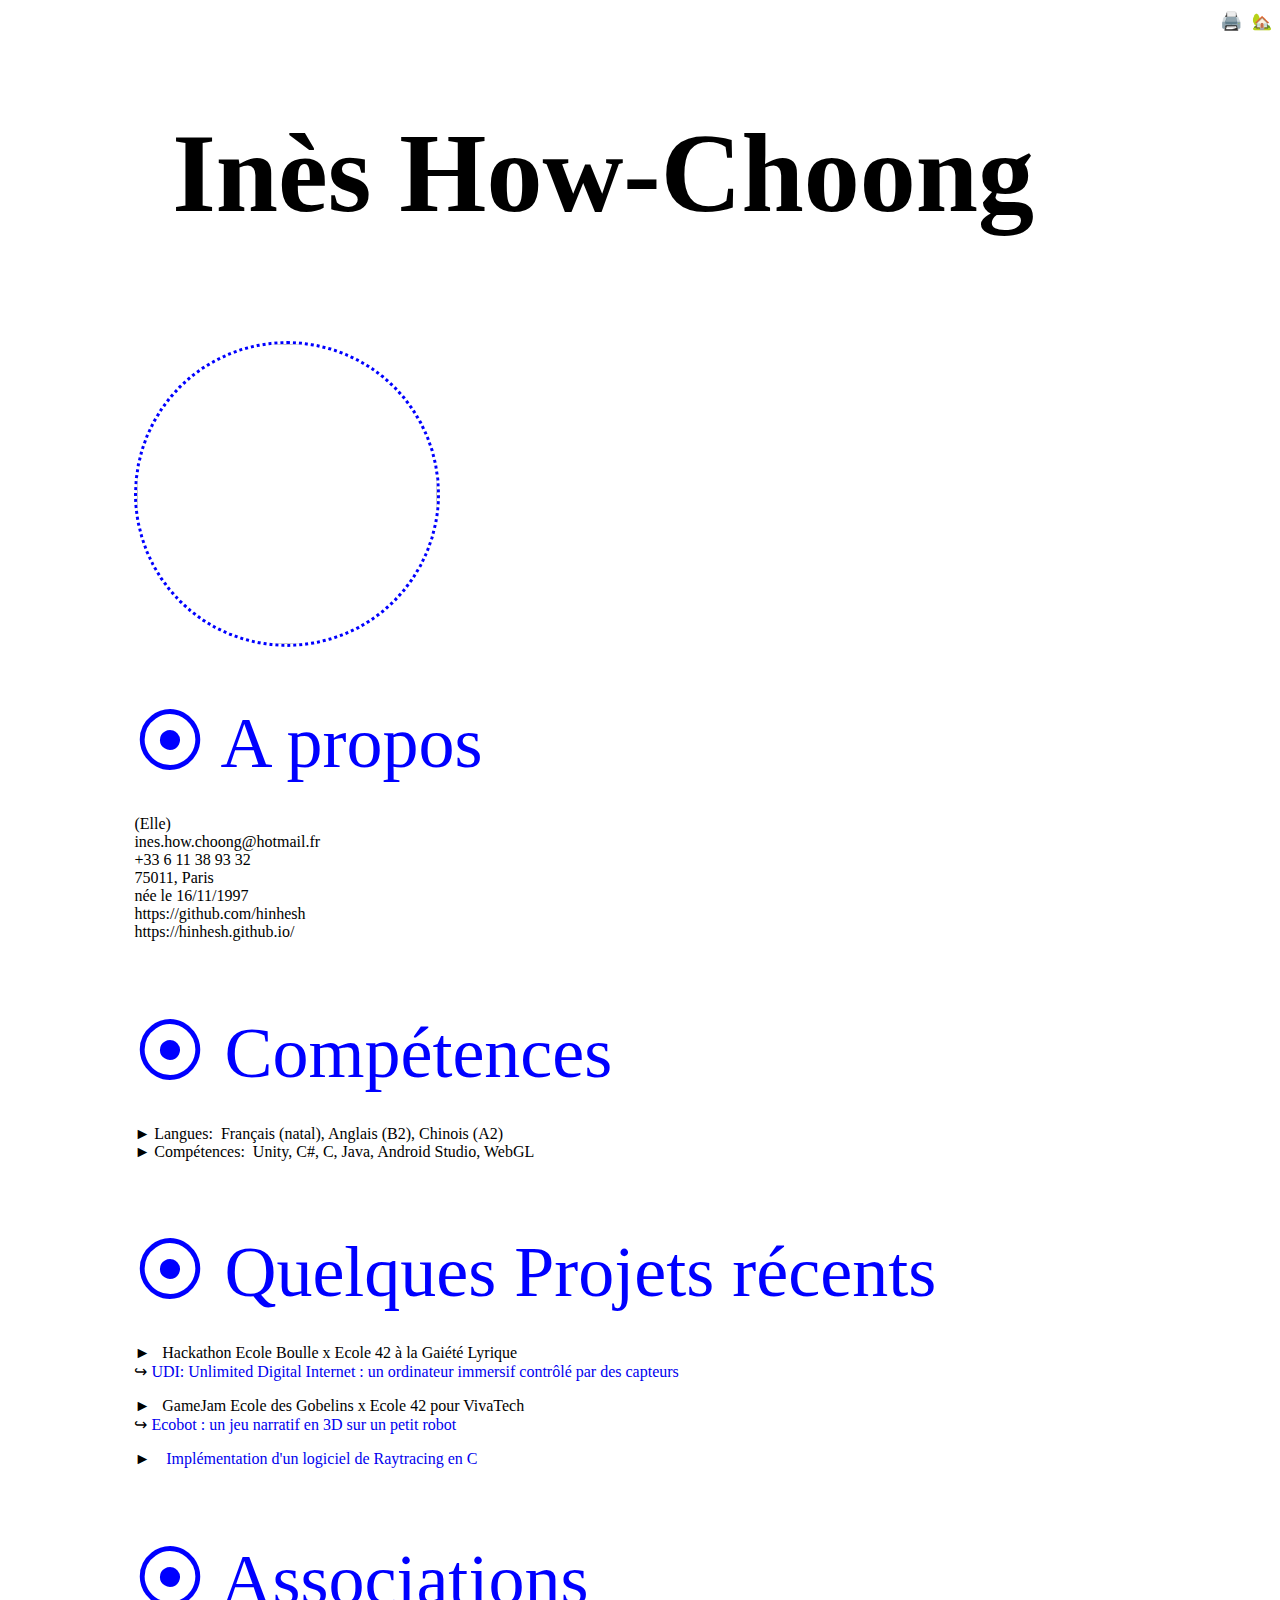
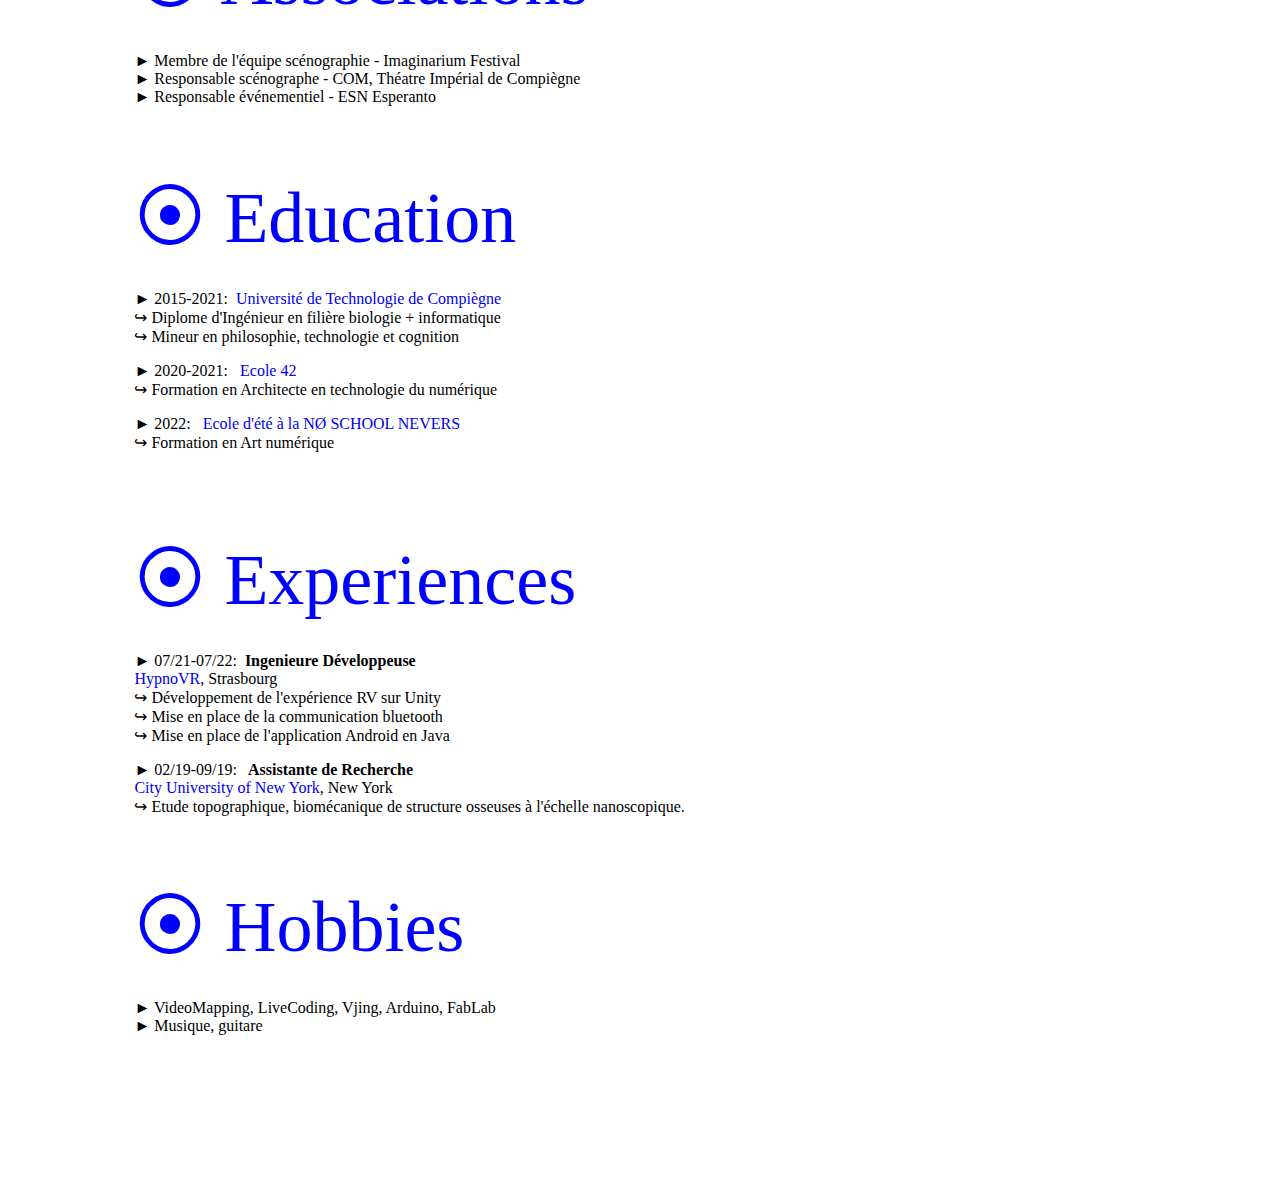
==== cv.html @ 493e9f3b "add informations" ====
<!DOCTYPE html PUBLIC "-//W3C//DTD HTML 4.01 Transitional//EN">
	
	<html>
	
		<head>
			<meta http-equiv="Content-Type" content="text/html" charset="UTF-8">
			<meta name="" content="">
	    <meta name="viewport" 
	          content="width=device-width, minimum-scale=0.5, initial-scale=1.0, maximum-scale=3.0">
			<title>Hello world!</title>
		<link rel="stylesheet" type="text/css" href="style.css">
		<link rel="stylesheet" type="text/css" href="styleprint.css">
			
		</head>
	  	<body>
	
<div class="screenonly menu">
	<link id="css" rel="stylesheet" type="text/css" href="styleTP.css">
	<link rel="stylesheet" type="text/css" href="styleprint.css">
	 <!--  <button class="TP" onclick="document.getElementById('css').href='styleTP.css';">Cøntent 1</button> 
		 <button class="BT" onclick="document.getElementById('css').href='styleBT.css';">Cøntent 2</button> !-->
	     <button class="print" onclick="window.print()">🖨️</button>
         <a id="home" href="./index.html">🏡</a>
        
</div>
	
	    <div class="wrapper">
            <div  id="TOP-title">
	    		<div class="content">
	    			<h1>Inès How-Choong</h1>
				</div>
	    	</div>	  
            <div id="photoprint">
                <img id="photo" src="img/profile.jpeg">
            </div>
            <div id="competence">
                <div class="content">
                  
                    <h2>⦿ A propos </h2>
                    <p>(Elle) <br> ines.how.choong@hotmail.fr <br> +33 6 11 38 93 32 <br> 75011, Paris <br> née le 16/11/1997 
                    <br>https://github.com/hinhesh <br>https://hinhesh.github.io/</p>

                    <h2>⦿ Compétences </h2>
                    <p>► Langues:&ensp;Français (natal), Anglais (B2), Chinois (A2)
                    <br>► Compétences:&ensp;Unity, C#, C, Java, Android Studio, WebGL</p>
                    <h2>⦿ Quelques Projets récents</h2>
                    <p>► &ensp;Hackathon Ecole Boulle x Ecole 42 à la Gaiété Lyrique<br>
                        ↪ <a href="./udi.html">UDI: Unlimited Digital Internet : un ordinateur immersif contrôlé par des capteurs</a> </p>
                    <p>► &ensp;GameJam Ecole des Gobelins x Ecole 42 pour VivaTech <br>
                        ↪ <a href="./ecobot.html">Ecobot : un jeu narratif en 3D sur un petit robot</a></p>
                    <p>► &ensp; <a href="https://github.com/hinhesh/Raytracing">Implémentation d'un logiciel de Raytracing en C</a> </p>
                
                    
                   <h2>⦿ Associations </h2>
                   <p>► Membre de l'équipe scénographie - Imaginarium Festival <br>
                    ► Responsable scénographe - COM, Théatre Impérial de Compiègne<br>
                    ► Responsable événementiel - ESN Esperanto</p>
                </div>
            </div>

            <div id="experience">
                <div class="content"> 
                    <h2>⦿ Education </h2>
                    <p>► 2015-2021:&nbsp; 
                    <a href="https://www.utc.fr/formations/diplome-dingenieur/">Université de Technologie de Compiègne</a> 
                    <br>↪ Diplome d'Ingénieur en filière biologie + informatique <br>
                    ↪ Mineur en philosophie, technologie et cognition </p>
                    <p>► 2020-2021:&ensp;
                        <a href="https://42.fr/en/homepage/">Ecole 42</a> <br>
                        ↪ Formation en Architecte en technologie du numérique</p>
                    <p>► 2022:&ensp;
                        <a href="https://www.noschoolnevers.com/">Ecole d'été à la NØ SCHOOL NEVERS </a><br>
                        ↪ Formation en Art numérique</p>
                       </p>
                    <h2>⦿ Experiences </h2>
                    <p> ► 07/21-07/22:&ensp;<b class="keyword">Ingenieure Développeuse </b><br>
                        <a href="https://hypnovr.io/fr/">HypnoVR</a>, Strasbourg <br>
                        ↪ Développement de l'expérience RV sur Unity<br>
                        ↪ Mise en place de la communication bluetooth <br>
                        ↪ Mise en place de l'application Android en Java </p>

                    <p> ► 02/19-09/19:&ensp;<b class="keyword"> Assistante de Recherche</b> <br> <a href="https://www.cuny.edu/">City University of New York</a>, New York <br>
                        ↪ Etude topographique, biomécanique de structure osseuses à l'échelle nanoscopique.</p>
            
                    <h2>⦿ Hobbies </h2>
                    <p>► VideoMapping, LiveCoding, Vjing, Arduino, FabLab<br>
                        ► Musique, guitare</p>

                    
                    
                  

            </div>

       

        </div>
---- style.css ----
@font-face {
    font-family: 'Anthony';
    src:	url('type/Anthony.eot') format('eot'), 
    		url('type/Anthony.woff') format('woff'), 
    		url('type/Anthony.woff2') format('woff2');
    font-weight: normal;
    font-style: normal;
}


@font-face {
    font-family: 'Barlow';
    src:    url('type/Barlow-elasticc.otf') format('opentype');
    font-weight: normal;
    font-style: normal;
}

@font-face {
  font-family: 'BarlowBois';
  src:    url('type/Barlow-TypoDesBois.ttf') format('opentype');
  font-weight: normal;
  font-style: normal;
}
@font-face {
  font-family: 'Barlaxent';
  src:    url('type/Barlaxent.otf') format('opentype');
  font-weight: normal;
  font-style: normal;
}
@font-face {
  font-family: 'Gozette';
  src:    url('type/Goozette.otf') format('opentype');
  font-weight: normal;
  font-style: normal;
}

@font-face {
  font-family: 'Linea';
  src:    url('type/Linea.otf') format('opentype');
  font-weight: normal;
  font-style: normal;
}

@font-face {
    font-family: 'Minipax';
    src:	url('type/Minipax-Bold.eot') format('eot'), 
    		url('type/Minipax-Bold.woff') format('woff'), 
    		url('type/Minipax-Bold.woff2') format('woff2');
    font-weight: bolder;
    font-style: normal;
}



@font-face {
  font-family: 'Fourmi';
  src:	url('type/FOURMI-light.otf') format('opentype');
  font-weight: light;
  font-style: normal;
}

@font-face {
    font-family: 'Minipax';
    src:	url('type/Minipax-Regular.eot') format('eot'), 
    		url('type/Minipax-Regular.woff') format('woff'), 
    		url('type/Minipax-Regular.woff2') format('woff2');
    font-weight: normal;
    font-style: normal;
}

@font-face {
    font-family: 'Minipax';
    src:	url('type/Minipax-Medium.eot') format('eot'), 
    		url('type/Minipax-Medium.woff') format('woff'), 
    		url('type/Minipax-Medium.woff2') format('woff2');
    font-weight: lighter;
    font-style: normal;
}

@font-face {
    font-family: 'Minipax';
    src:	url('type/Minipax-SemiBold.eot') format('eot'), 
    		url('type/Minipax-SemiBold.woff') format('woff'), 
    		url('type/Minipax-SemiBold.woff2') format('woff2');
    font-weight: bold;
    font-style: normal;
}


button {
  background-color: transparent;
  color: black;
  border: 0px solid ;font-family: 'Minipax';
  font-weight: bold;
  font-size: large;
  padding-top: 10px;
}

.menu {
  width: 100%;
  text-align: right;
  position: sticky;
  top: 0;
  right: 10px;
  z-index: 10;
  line-height: 2.5em;
}

.wrapper {
  margin-left: 10%;
 }
 .wrapperintro {
  margin-left: 5%;
  display: flex;
 }

.printonly {display: none;}
.htmllinks {display: none;}

img{
  height:300px;
  width: auto;
  border-radius: 10%;


  
  }

body {
  margin-top: 0;
margin-bottom: 10%;
 

}

#photo {
  border-radius: 50%;

  border: 0.1cm blue dotted;

}
h1 {font-family: 'Gozette';  
    font-size: 5em; line-height: 1em; margin-bottom: 1em;

    text-indent: 1cm;
  }

h2 {font-family: 'BarlowBois';
    font-weight: lighter; 
    margin-bottom: 0.5em;
    color: blue;
    padding: 0px;
    font-size: 1em;
}
h3 {font-family: 'Minipax';
    font-weight: lighter; 
    margin-bottom: 0.5em;
    padding: 0px;
    font-size: 0.5em;
}

p { 
  padding: 0px;
  font-family: 'Minipax';
  font-weight: normal;
  font-size: 1em;
  margin: 0px;
  padding-bottom: 1em;
}

a:link {
  text-decoration: blink;
}
a:visited {
  text-decoration: blink;
  color: black;
}
a:hover {
  text-decoration: none;
  font-family: 'Barlow' ;
}
a:active {
  text-decoration: none;
}

.gradientonscreen{
  background: linear-gradient(to right, blue, orange, yellow, green, blue, indigo, violet);
  padding-right: 5px;
  padding-left: 5px;
  color: white;
}

@media screen and (min-width: 900px) {
  h1 {font-size: 7em;}
  h2 {font-size: 4.5em; line-height: 1em; }
  h3 {font-size: 1.5em; }
  p {width: 90%; }
  .cell{width: 75%;}
  .content{}
}
@media screen and (min-width: 500px) and (max-width: 900px) {
  h1 {font-size: 5em;}
  h2 {font-size: 2em; line-height: 1em; }
  h3 {font-size: 1.5em;}
  .content{}
  .menu {background: linear-gradient(to bottom, white 80%, transparent);}
}
@media screen and (min-width: 100px) and (max-width: 500px) and (orientation: portrait) {
  h1 {font-size: 3.5em;}
  h2 {font-size: 2em; line-height: 1em; }
  h3 {font-size: 1.5em;}
  .content{width: 95%;}
  .menu {background: linear-gradient(to bottom, white 70%, transparent);}
}


#myCanvas{
  border-radius: 90%;
  

}
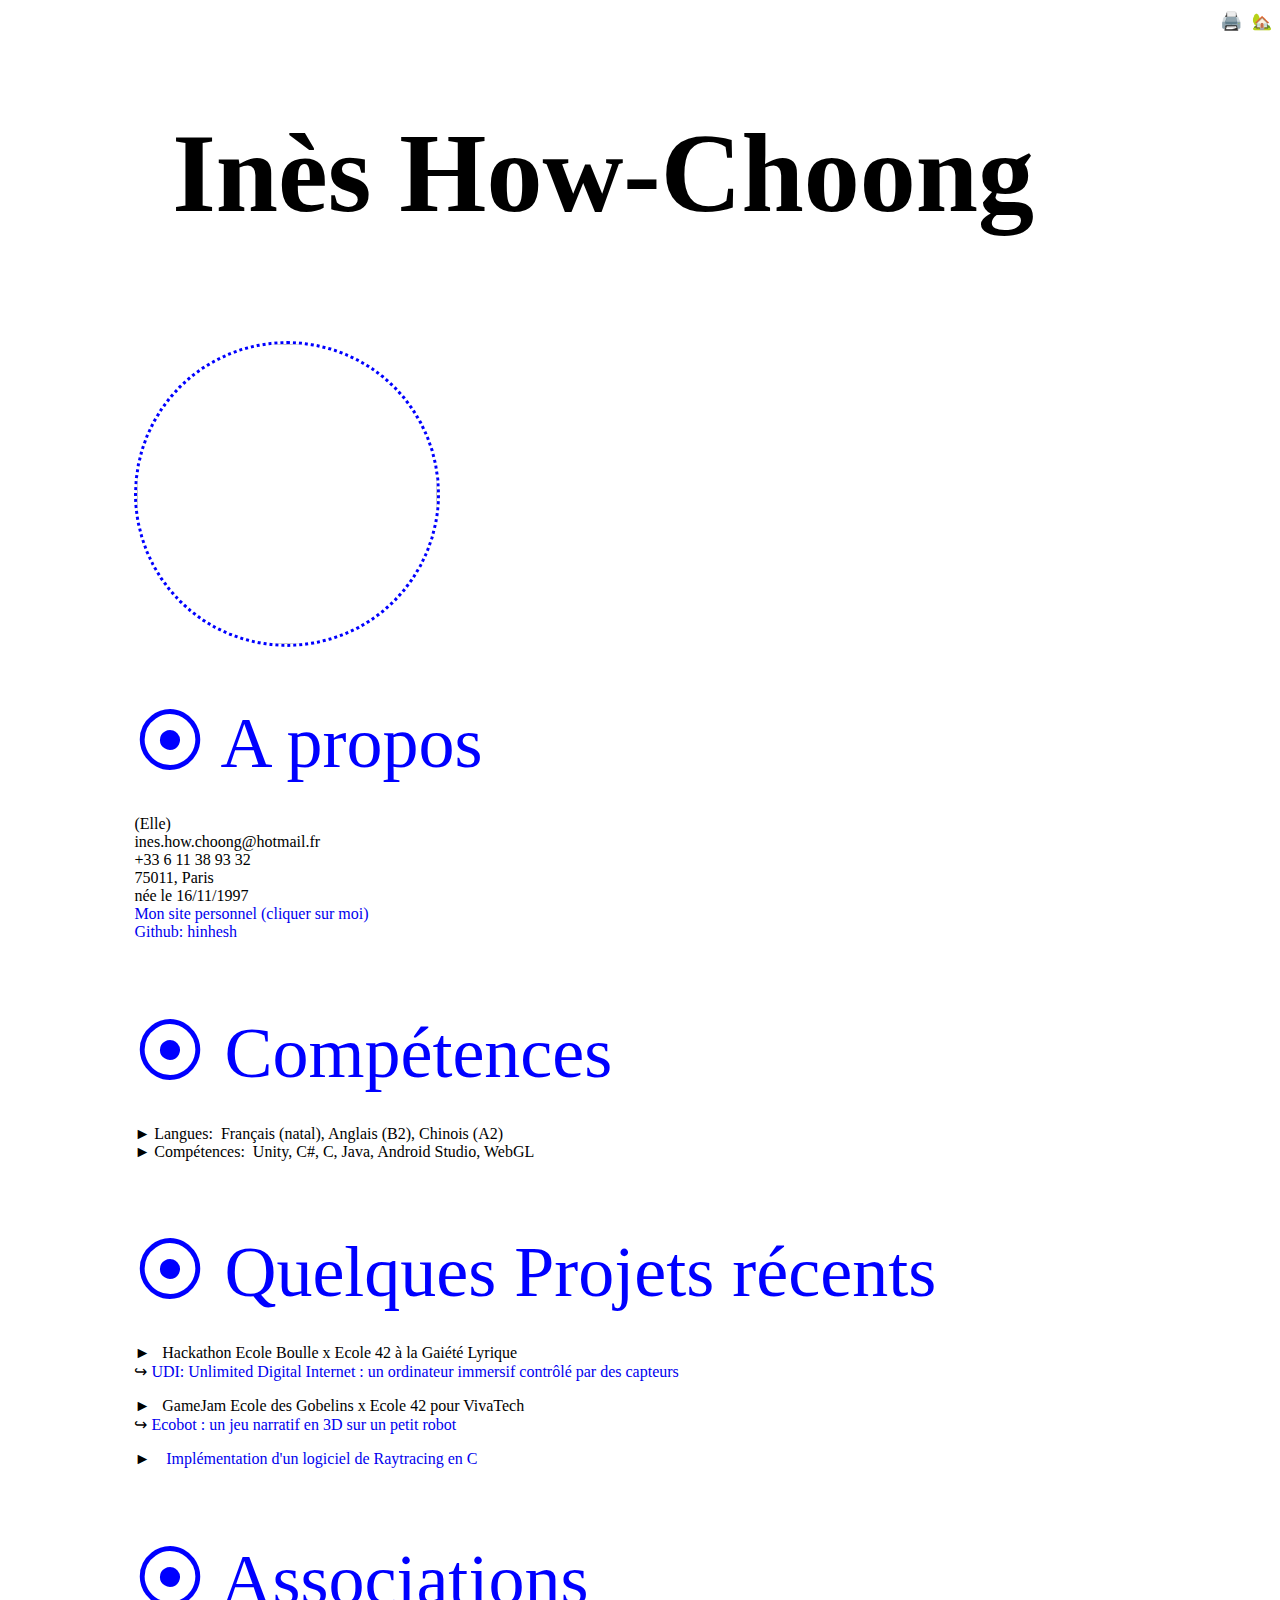
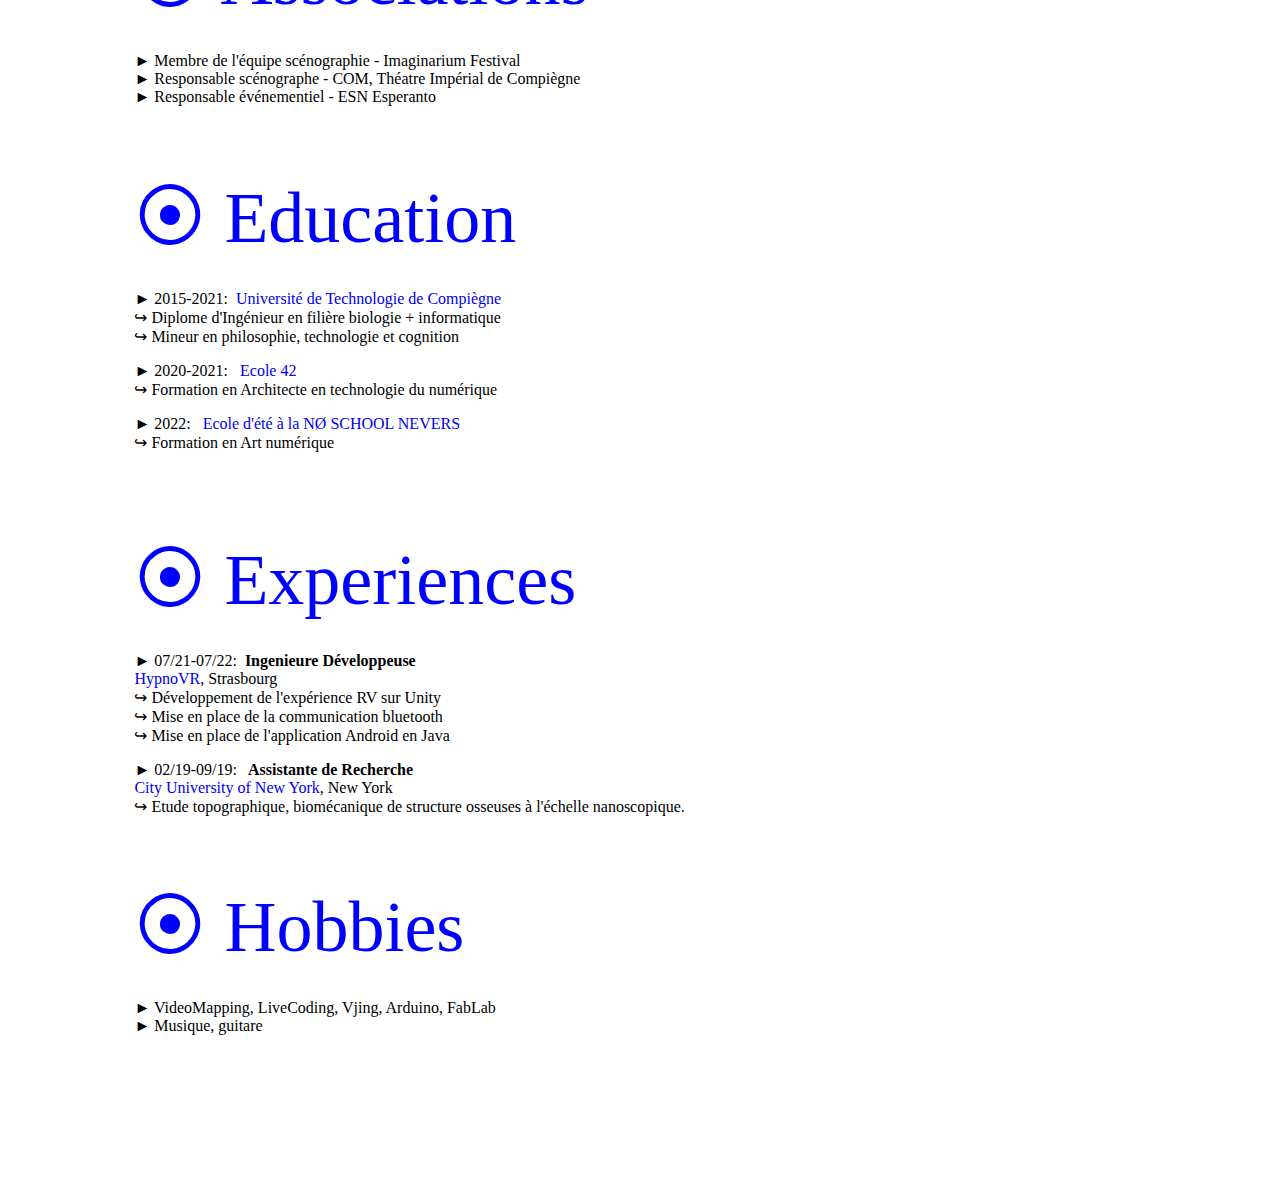
==== commit 87b10315: "modify ref site" ====
--- a/cv.html
+++ b/cv.html
@@ -38,16 +38,18 @@
                   
                     <h2>⦿ A propos </h2>
                     <p>(Elle) <br> ines.how.choong@hotmail.fr <br> +33 6 11 38 93 32 <br> 75011, Paris <br> née le 16/11/1997 
-                    <br>https://github.com/hinhesh <br>https://hinhesh.github.io/</p>
+                    <br>
+                    <a href="https://hinhesh.github.io/"> Mon site personnel (cliquer sur moi)</a> <br>
+                    <a href="https://github.com/hinhesh">Github: hinhesh</a> </p>
 
                     <h2>⦿ Compétences </h2>
                     <p>► Langues:&ensp;Français (natal), Anglais (B2), Chinois (A2)
                     <br>► Compétences:&ensp;Unity, C#, C, Java, Android Studio, WebGL</p>
                     <h2>⦿ Quelques Projets récents</h2>
                     <p>► &ensp;Hackathon Ecole Boulle x Ecole 42 à la Gaiété Lyrique<br>
-                        ↪ <a href="./udi.html">UDI: Unlimited Digital Internet : un ordinateur immersif contrôlé par des capteurs</a> </p>
+                        ↪ <a href="https://hinhesh.github.io/udi.html">UDI: Unlimited Digital Internet : un ordinateur immersif contrôlé par des capteurs</a> </p>
                     <p>► &ensp;GameJam Ecole des Gobelins x Ecole 42 pour VivaTech <br>
-                        ↪ <a href="./ecobot.html">Ecobot : un jeu narratif en 3D sur un petit robot</a></p>
+                        ↪ <a href="https://hinhesh.github.io/ecobot.html">Ecobot : un jeu narratif en 3D sur un petit robot</a></p>
                     <p>► &ensp; <a href="https://github.com/hinhesh/Raytracing">Implémentation d'un logiciel de Raytracing en C</a> </p>
                 
                     
--- a/style.css
+++ b/style.css
@@ -129,9 +129,12 @@
 body {
   margin-top: 0;
 margin-bottom: 10%;
- 
-
-}
+}
+#homeLink :hover{
+  color: blue;
+  background-color: pink;
+}
+
 
 #photo {
   border-radius: 50%;
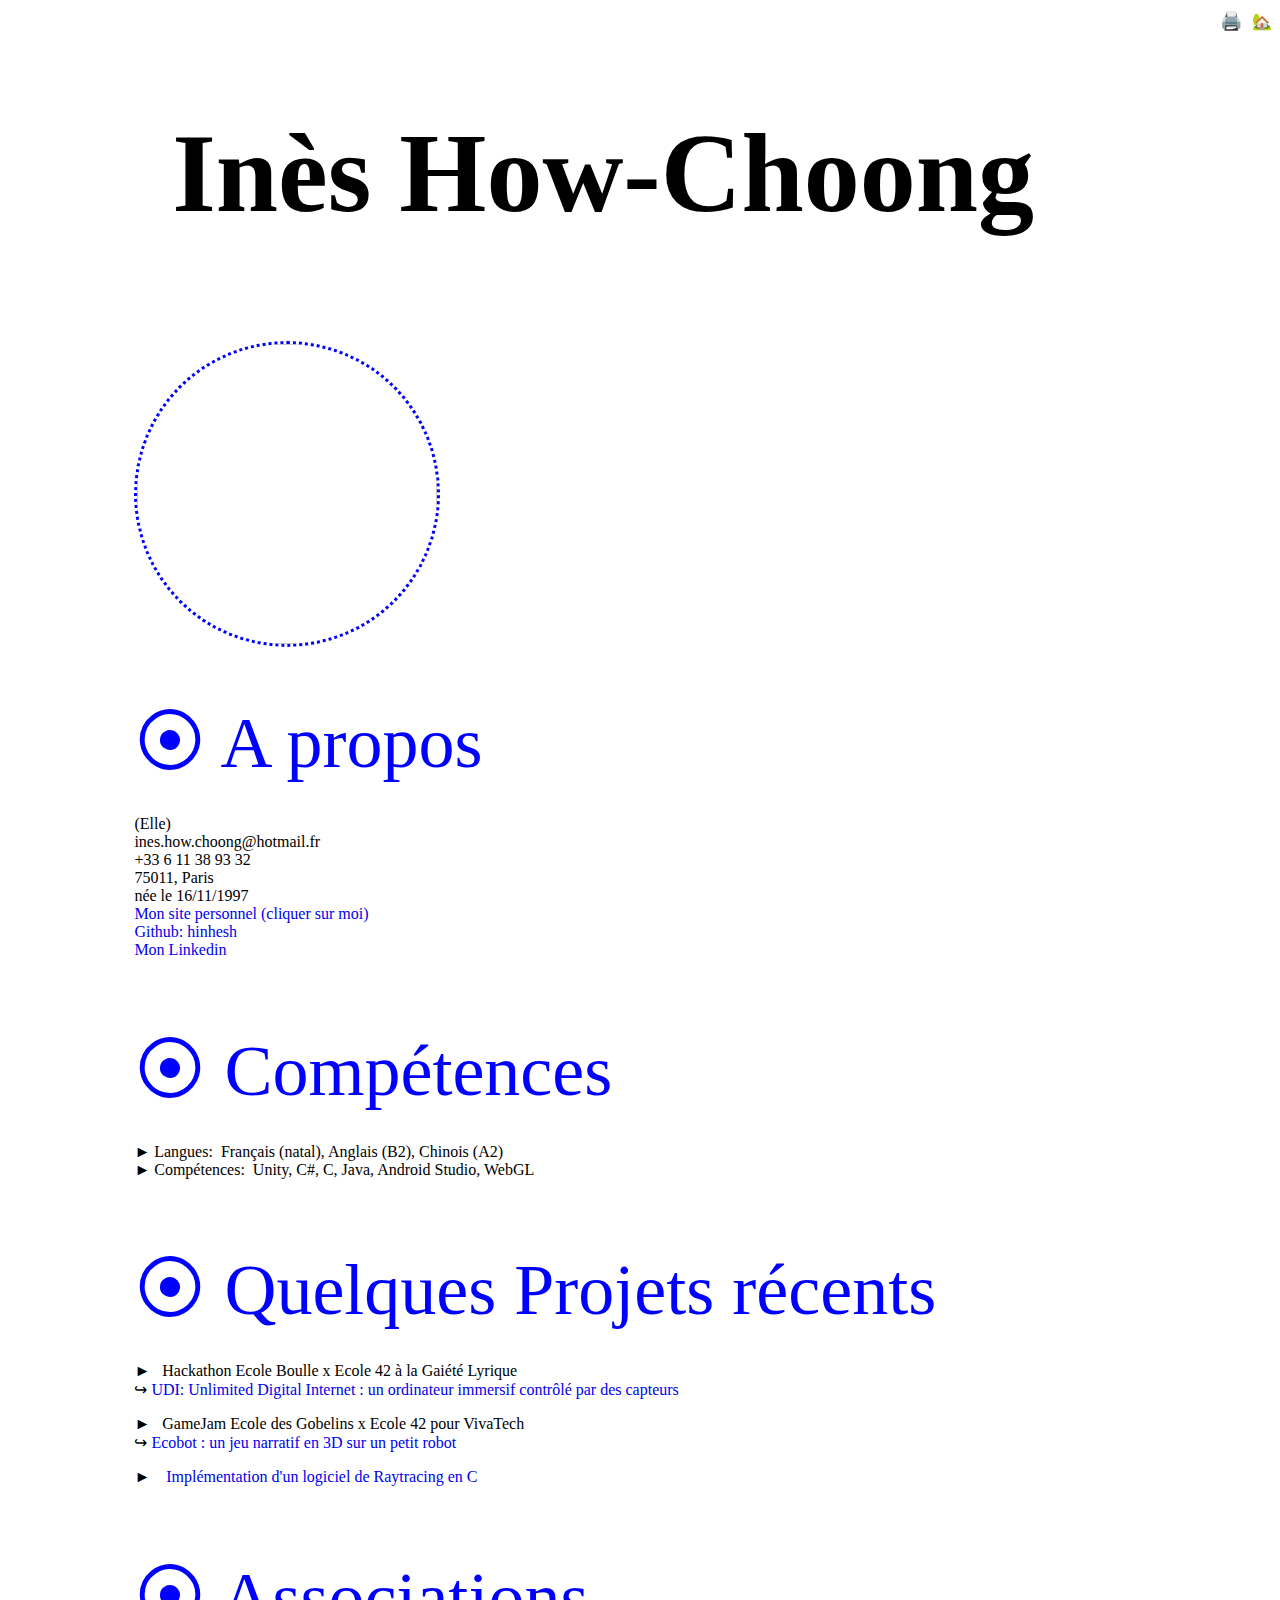
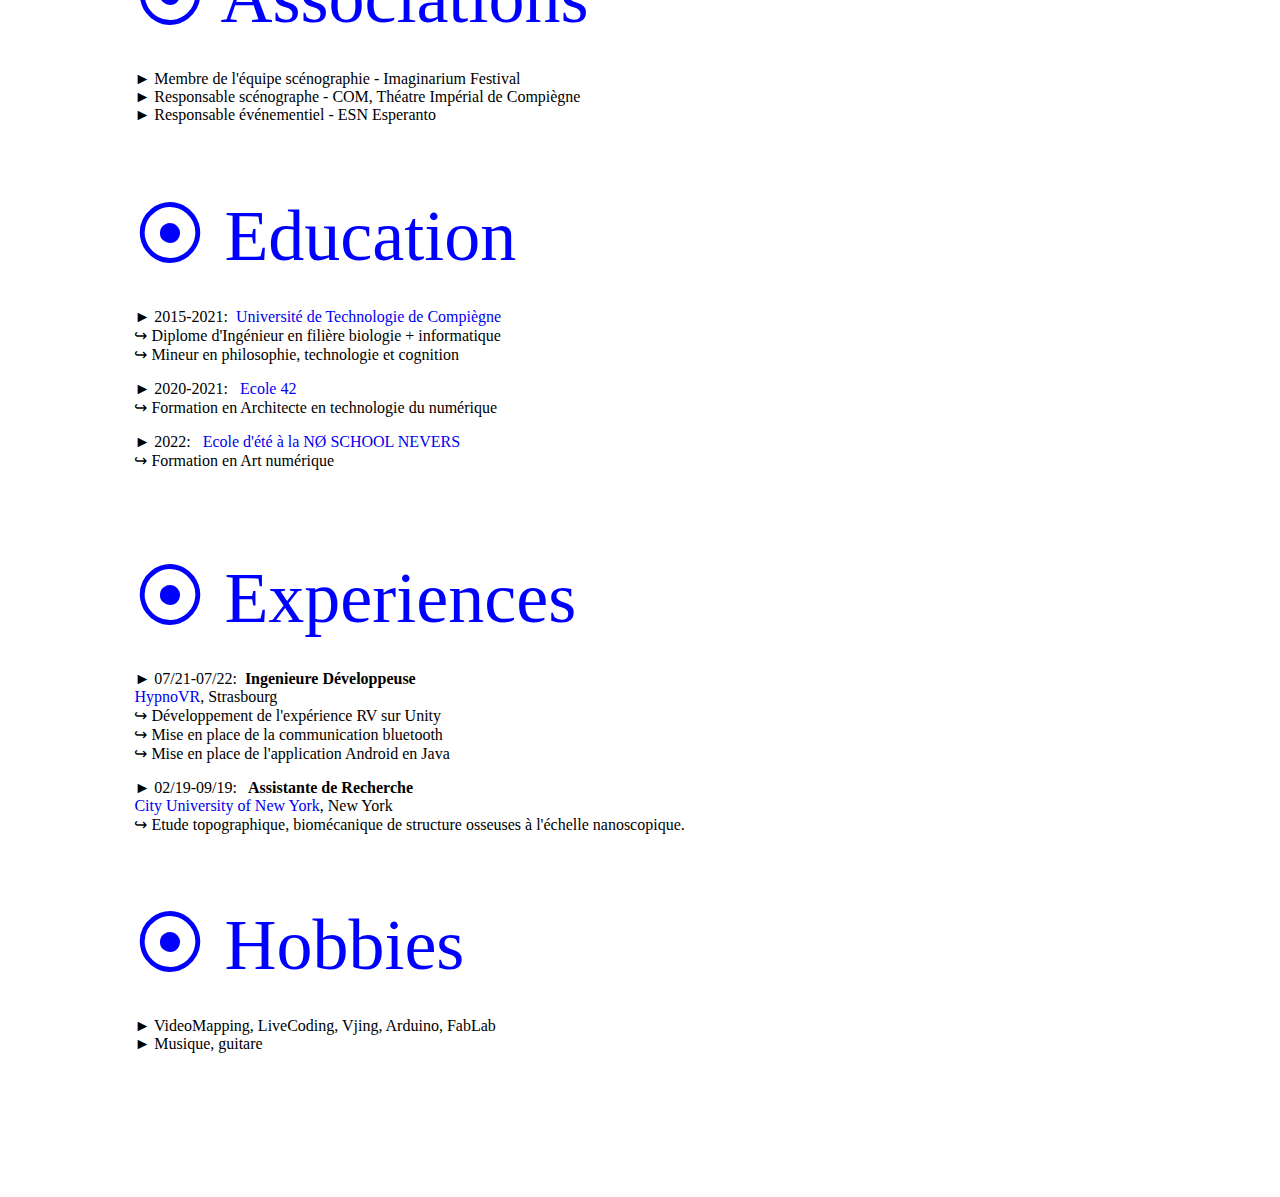
==== commit 093a2d47: "add linkedin link" ====
--- a/cv.html
+++ b/cv.html
@@ -40,7 +40,8 @@
                     <p>(Elle) <br> ines.how.choong@hotmail.fr <br> +33 6 11 38 93 32 <br> 75011, Paris <br> née le 16/11/1997 
                     <br>
                     <a href="https://hinhesh.github.io/"> Mon site personnel (cliquer sur moi)</a> <br>
-                    <a href="https://github.com/hinhesh">Github: hinhesh</a> </p>
+                    <a href="https://github.com/hinhesh">Github: hinhesh</a>
+                <br> <a href="https://www.linkedin.com/in/in%C3%A8s-hc/">Mon Linkedin</a> </p>
 
                     <h2>⦿ Compétences </h2>
                     <p>► Langues:&ensp;Français (natal), Anglais (B2), Chinois (A2)
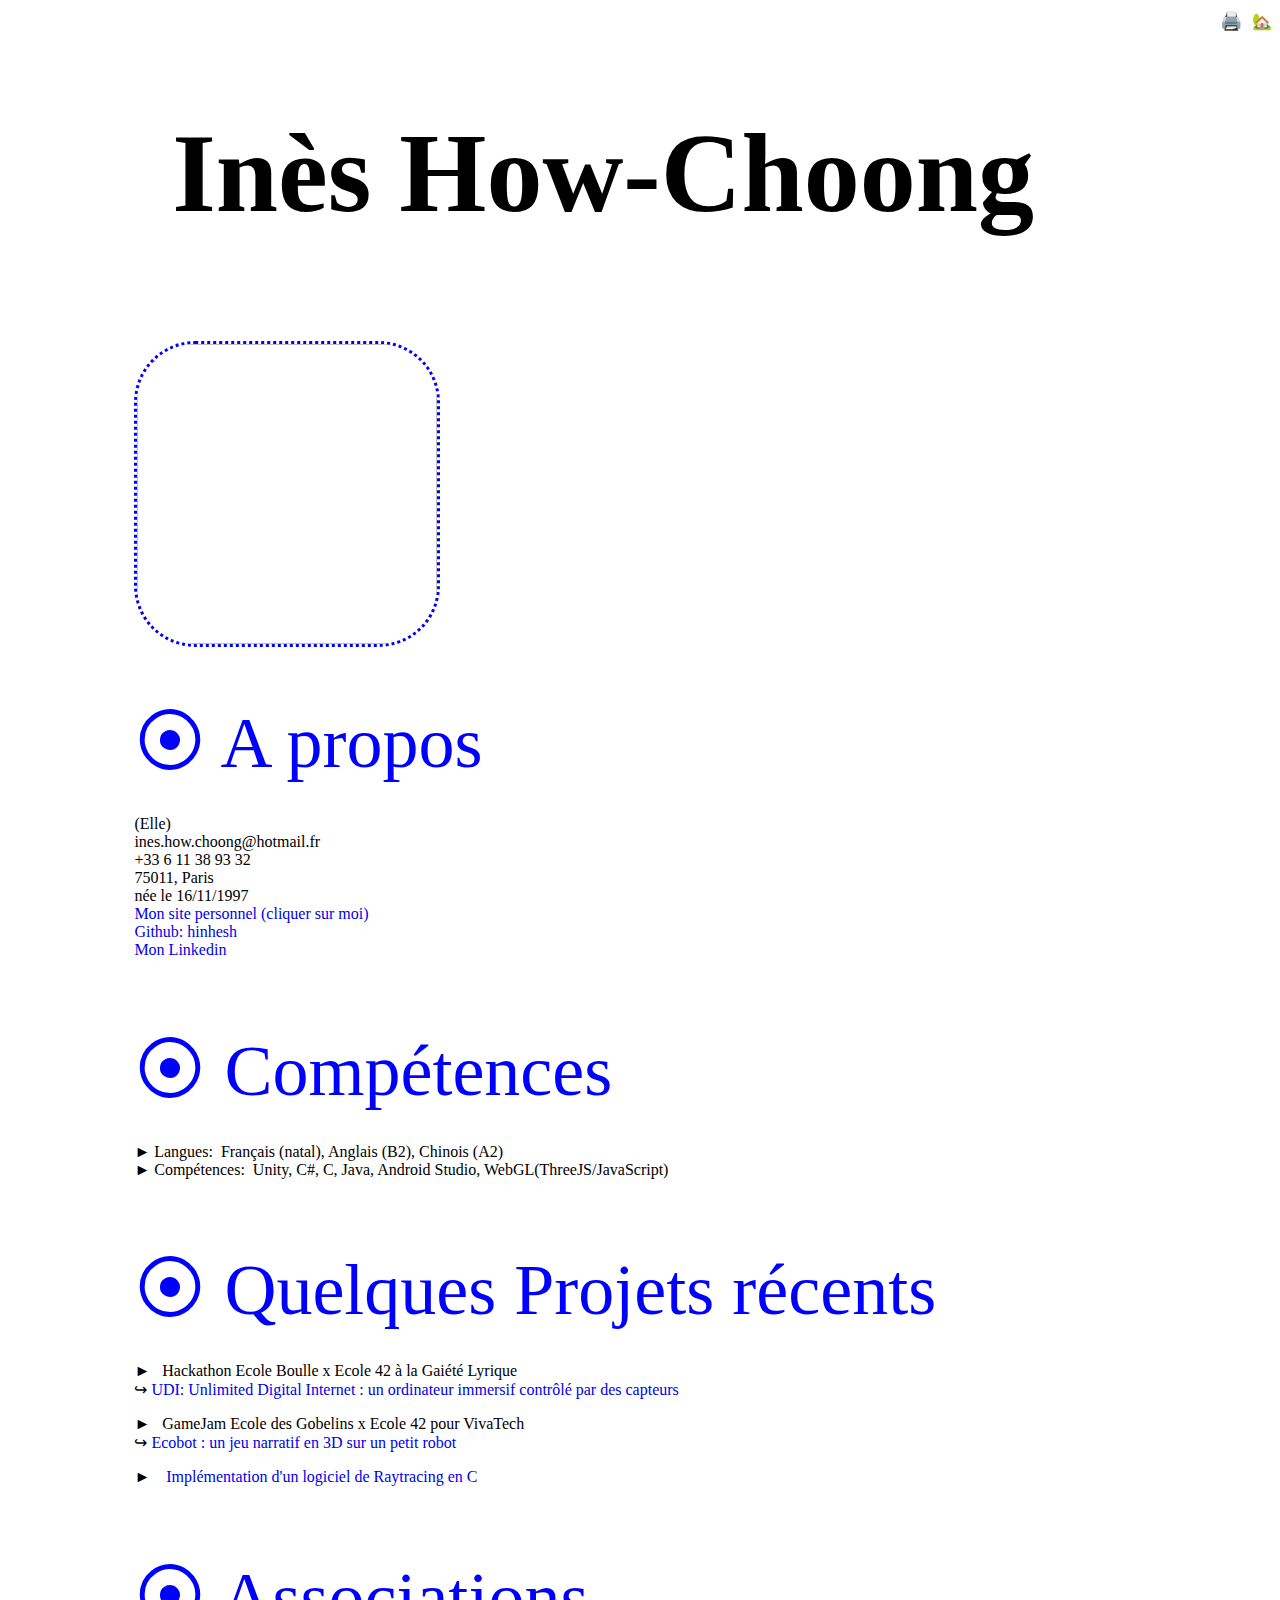
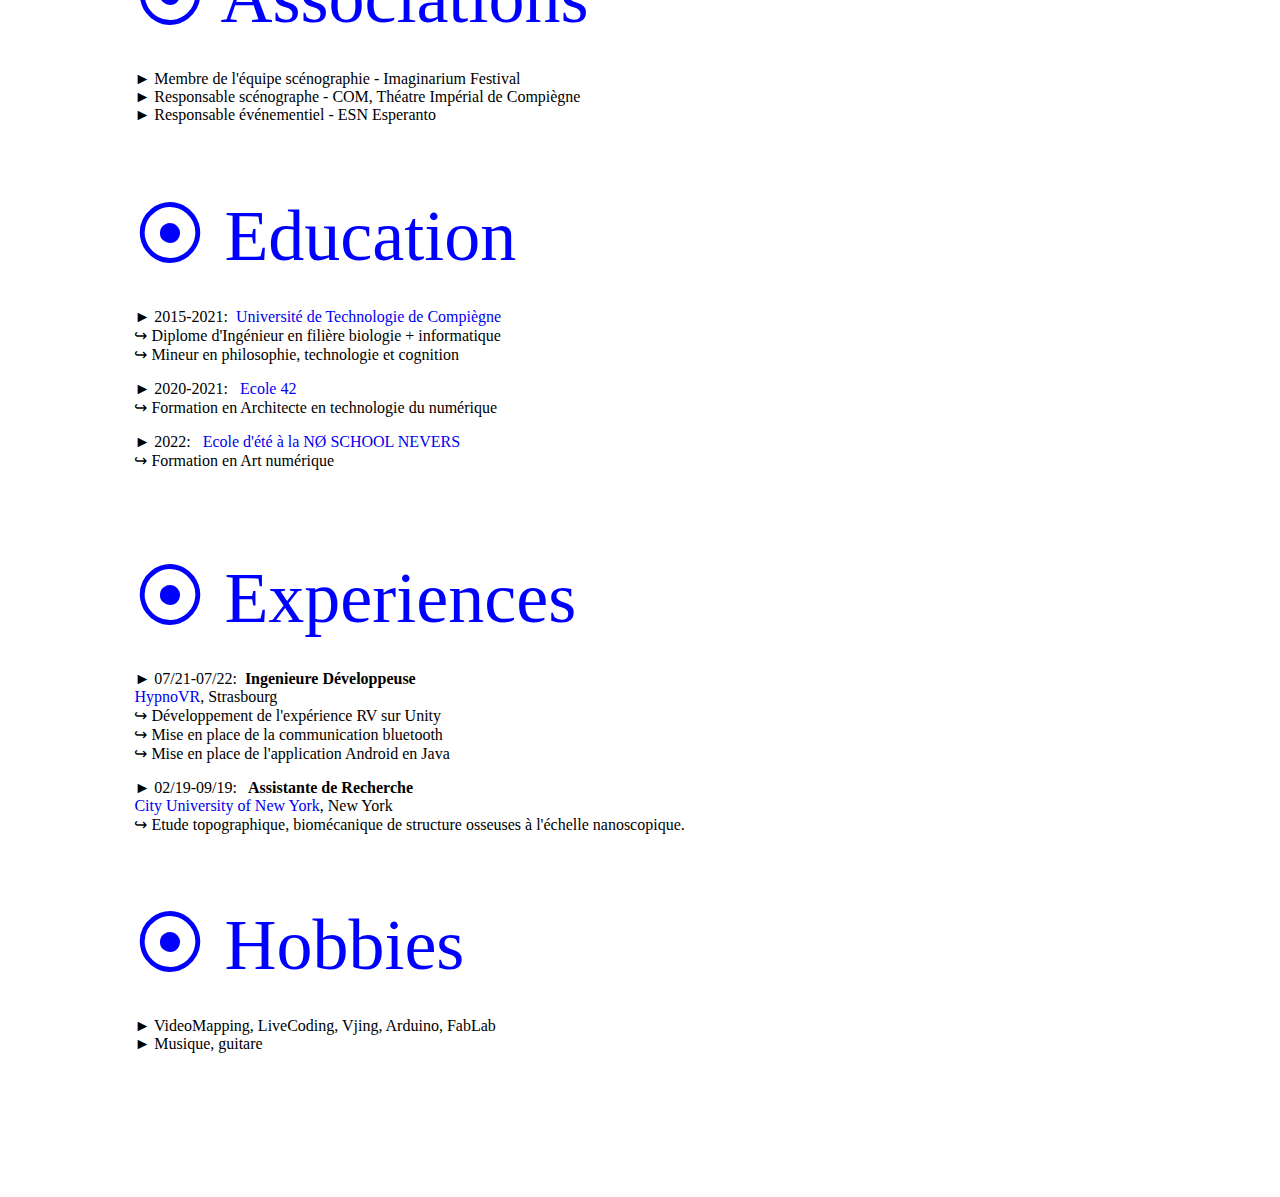
==== commit 258dc1a1: "change the border" ====
--- a/cv.html
+++ b/cv.html
@@ -45,7 +45,7 @@
 
                     <h2>⦿ Compétences </h2>
                     <p>► Langues:&ensp;Français (natal), Anglais (B2), Chinois (A2)
-                    <br>► Compétences:&ensp;Unity, C#, C, Java, Android Studio, WebGL</p>
+                    <br>► Compétences:&ensp;Unity, C#, C, Java, Android Studio, WebGL(ThreeJS/JavaScript)</p>
                     <h2>⦿ Quelques Projets récents</h2>
                     <p>► &ensp;Hackathon Ecole Boulle x Ecole 42 à la Gaiété Lyrique<br>
                         ↪ <a href="https://hinhesh.github.io/udi.html">UDI: Unlimited Digital Internet : un ordinateur immersif contrôlé par des capteurs</a> </p>
--- a/style.css
+++ b/style.css
@@ -120,7 +120,7 @@
 img{
   height:300px;
   width: auto;
-  border-radius: 10%;
+  border-radius: 0%;
 
 
   
@@ -128,7 +128,7 @@
 
 body {
   margin-top: 0;
-margin-bottom: 10%;
+margin-bottom: 10%; 
 }
 #homeLink :hover{
   color: blue;
@@ -137,7 +137,7 @@
 
 
 #photo {
-  border-radius: 50%;
+  border-radius: 20%;
 
   border: 0.1cm blue dotted;
 
@@ -220,5 +220,26 @@
 #myCanvas{
   border-radius: 90%;
   
-
-}
+  width:300px;
+  height:300px;
+}
+@media screen and (min-width: 100px) and (max-width: 800px)
+{
+  
+#myCanvas{
+  border-radius: 20%;
+  padding-right: 20px;
+  
+  width:200px;
+  height:200px;
+}
+h1 {
+  font-size: 50px;
+
+}
+#photo {
+  height: 100px;
+  border-radius: 20%;
+ 
+}
+}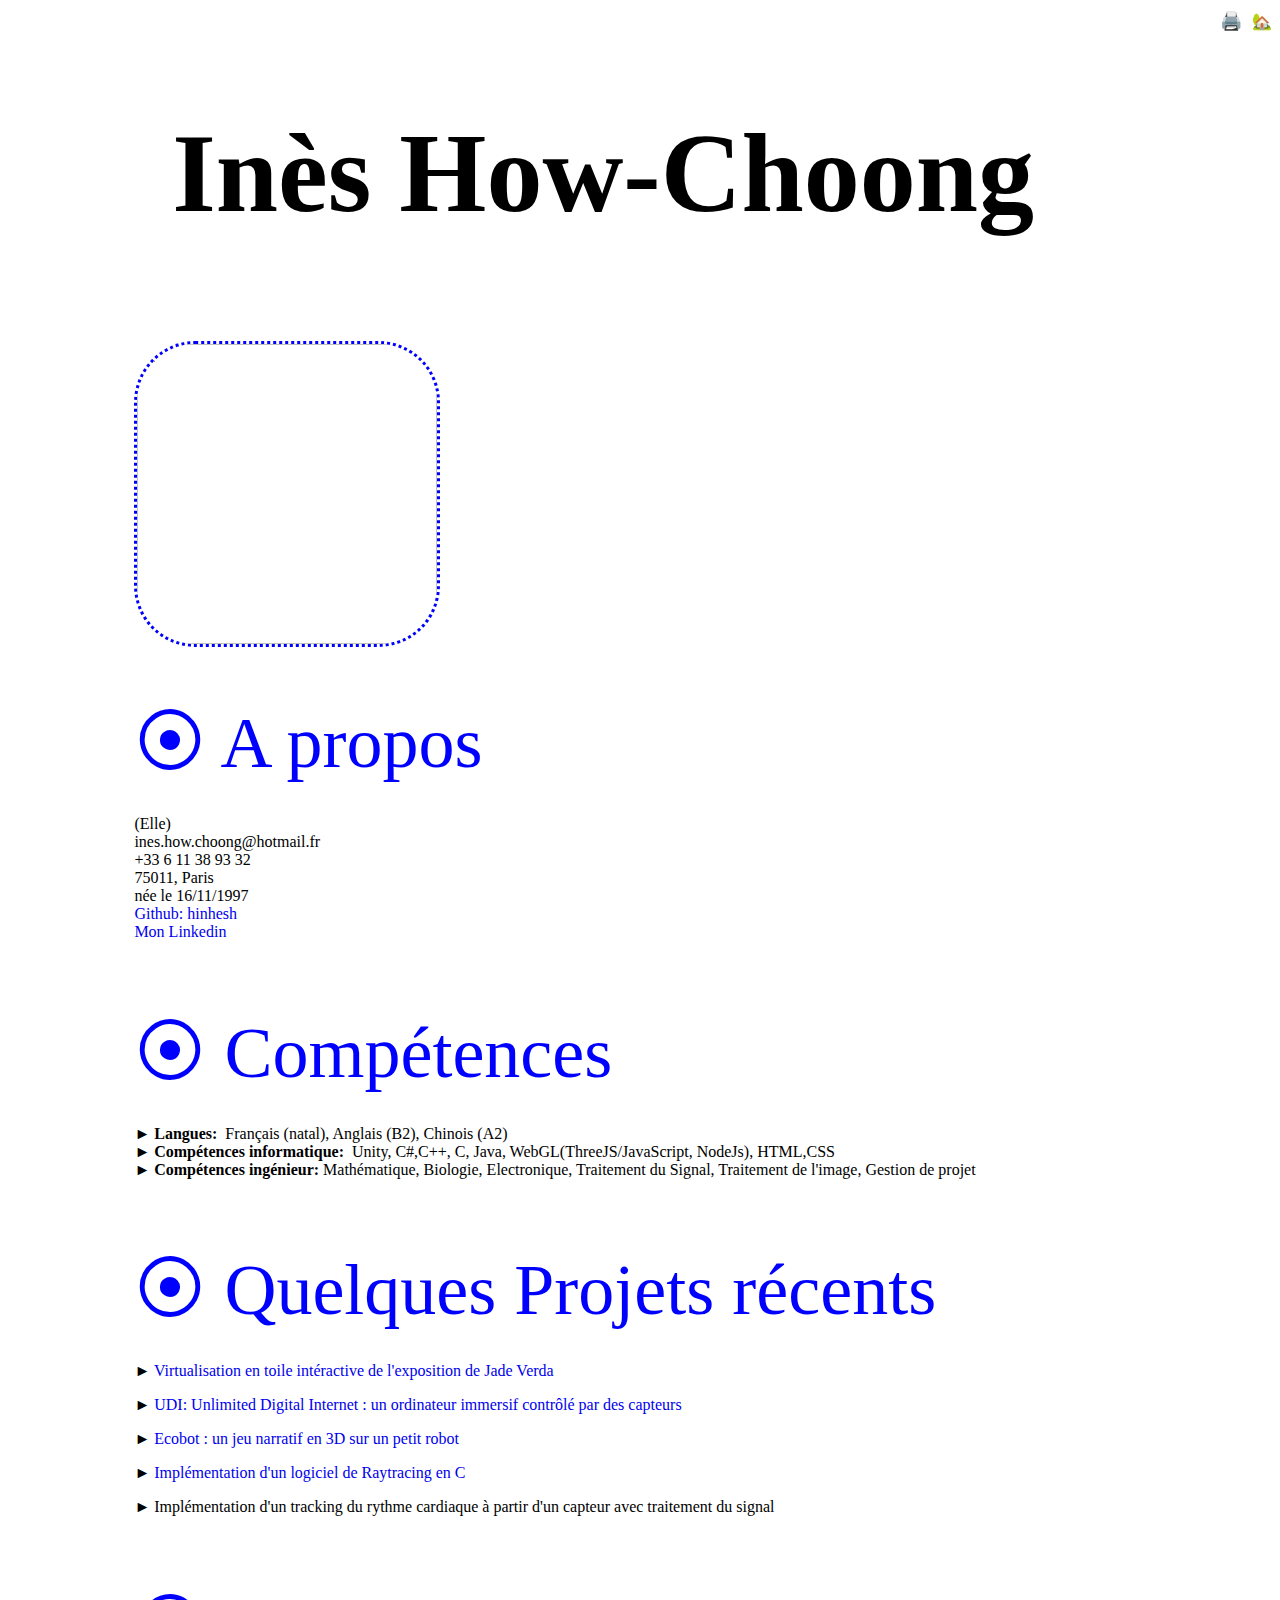
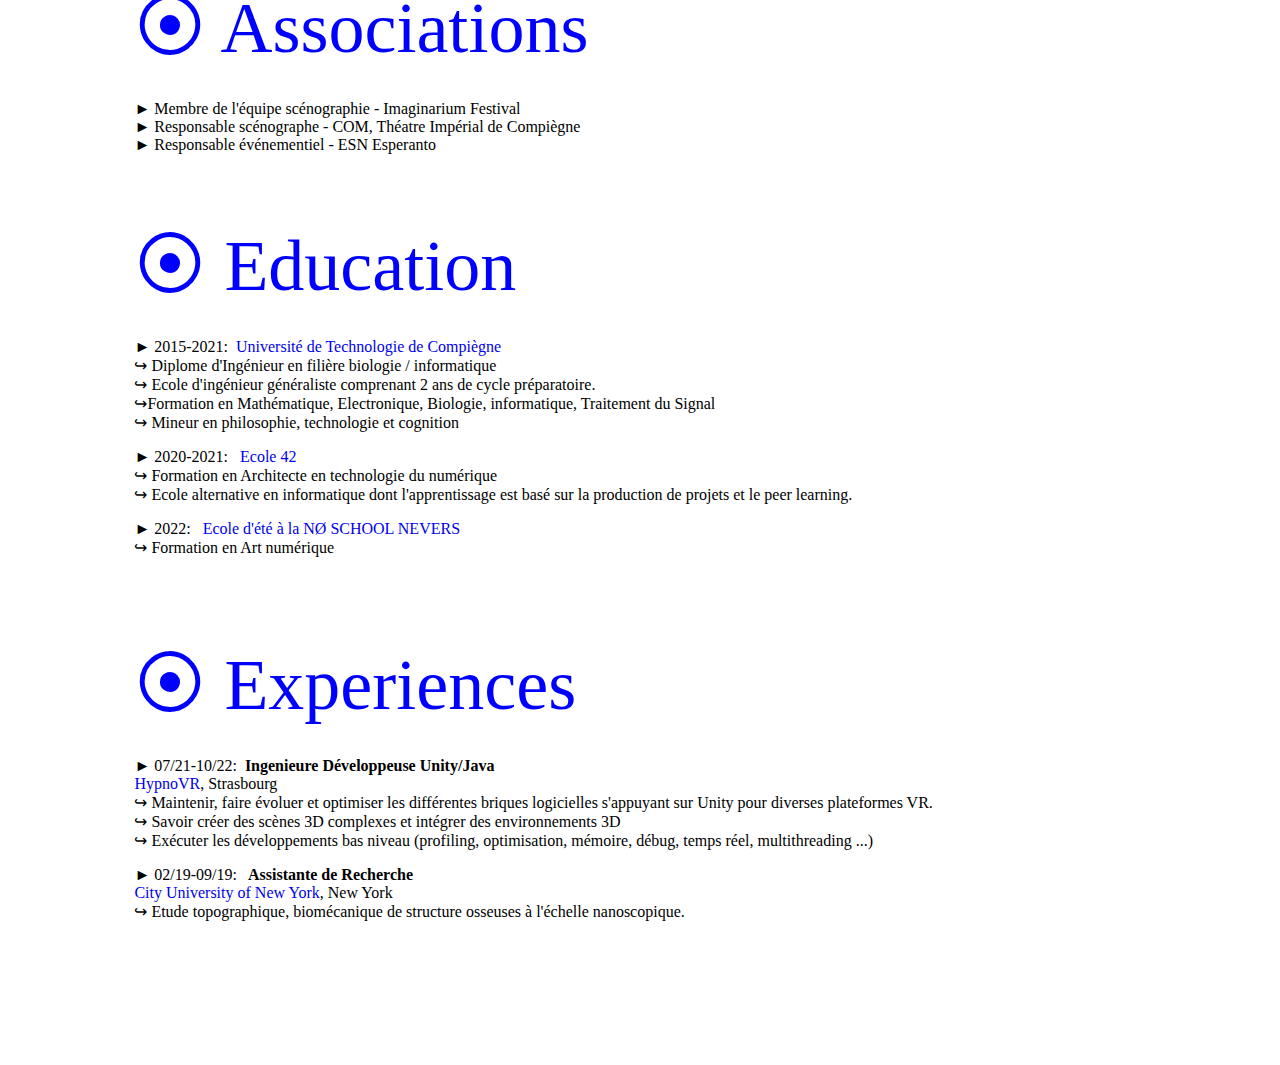
==== commit 259edb4b: "change struct" ====
--- a/cv.html
+++ b/cv.html
@@ -39,20 +39,19 @@
                     <h2>⦿ A propos </h2>
                     <p>(Elle) <br> ines.how.choong@hotmail.fr <br> +33 6 11 38 93 32 <br> 75011, Paris <br> née le 16/11/1997 
                     <br>
-                    <a href="https://hinhesh.github.io/"> Mon site personnel (cliquer sur moi)</a> <br>
                     <a href="https://github.com/hinhesh">Github: hinhesh</a>
                 <br> <a href="https://www.linkedin.com/in/in%C3%A8s-hc/">Mon Linkedin</a> </p>
 
                     <h2>⦿ Compétences </h2>
-                    <p>► Langues:&ensp;Français (natal), Anglais (B2), Chinois (A2)
-                    <br>► Compétences:&ensp;Unity, C#, C, Java, Android Studio, WebGL(ThreeJS/JavaScript)</p>
+                    <p>► <b>Langues:</b>&ensp;Français (natal), Anglais (B2), Chinois (A2)
+                    <br>► <b>Compétences informatique:</b>&ensp;Unity, C#,C++, C, Java, WebGL(ThreeJS/JavaScript, NodeJs), HTML,CSS
+                    <br>► <b>Compétences ingénieur:</b> Mathématique, Biologie, Electronique, Traitement du Signal, Traitement de l'image, Gestion de projet</p>
                     <h2>⦿ Quelques Projets récents</h2>
-                    <p>► &ensp;Hackathon Ecole Boulle x Ecole 42 à la Gaiété Lyrique<br>
-                        ↪ <a href="https://hinhesh.github.io/udi.html">UDI: Unlimited Digital Internet : un ordinateur immersif contrôlé par des capteurs</a> </p>
-                    <p>► &ensp;GameJam Ecole des Gobelins x Ecole 42 pour VivaTech <br>
-                        ↪ <a href="https://hinhesh.github.io/ecobot.html">Ecobot : un jeu narratif en 3D sur un petit robot</a></p>
-                    <p>► &ensp; <a href="https://github.com/hinhesh/Raytracing">Implémentation d'un logiciel de Raytracing en C</a> </p>
-                
+                    <p>► <a href="https://lenquetetotal.com/"> Virtualisation en toile intéractive de l'exposition de Jade Verda</a></p>
+                    <p>► <a href="https://hinhesh.github.io/udi.html">UDI: Unlimited Digital Internet : un ordinateur immersif contrôlé par des capteurs</a> </p>
+                    <p>► <a href="https://hinhesh.github.io/ecobot.html">Ecobot : un jeu narratif en 3D sur un petit robot</a></p>
+                    <p>► <a href="https://github.com/hinhesh/Raytracing">Implémentation d'un logiciel de Raytracing en C</a> </p>
+                    <p>► Implémentation d'un tracking du rythme cardiaque à partir d'un capteur avec traitement du signal </p>
                     
                    <h2>⦿ Associations </h2>
                    <p>► Membre de l'équipe scénographie - Imaginarium Festival <br>
@@ -66,28 +65,31 @@
                     <h2>⦿ Education </h2>
                     <p>► 2015-2021:&nbsp; 
                     <a href="https://www.utc.fr/formations/diplome-dingenieur/">Université de Technologie de Compiègne</a> 
-                    <br>↪ Diplome d'Ingénieur en filière biologie + informatique <br>
+                    <br>↪ Diplome d'Ingénieur en filière biologie / informatique <br>
+                    ↪ Ecole d'ingénieur généraliste comprenant 2 ans de cycle préparatoire.  <br>
+                    ↪Formation en Mathématique, Electronique, Biologie, informatique, Traitement du Signal <br>
                     ↪ Mineur en philosophie, technologie et cognition </p>
                     <p>► 2020-2021:&ensp;
                         <a href="https://42.fr/en/homepage/">Ecole 42</a> <br>
-                        ↪ Formation en Architecte en technologie du numérique</p>
+                        ↪ Formation en Architecte en technologie du numérique<br>
+                        ↪ Ecole alternative en informatique dont l'apprentissage est basé sur la production de projets et le peer learning.
+                    </p>
                     <p>► 2022:&ensp;
                         <a href="https://www.noschoolnevers.com/">Ecole d'été à la NØ SCHOOL NEVERS </a><br>
                         ↪ Formation en Art numérique</p>
                        </p>
                     <h2>⦿ Experiences </h2>
-                    <p> ► 07/21-07/22:&ensp;<b class="keyword">Ingenieure Développeuse </b><br>
+                    <p> ► 07/21-10/22:&ensp;<b class="keyword">Ingenieure Développeuse Unity/Java </b><br>
                         <a href="https://hypnovr.io/fr/">HypnoVR</a>, Strasbourg <br>
-                        ↪ Développement de l'expérience RV sur Unity<br>
-                        ↪ Mise en place de la communication bluetooth <br>
-                        ↪ Mise en place de l'application Android en Java </p>
+                        ↪ Maintenir, faire évoluer et optimiser les différentes briques logicielles
+                        s'appuyant sur Unity pour diverses plateformes VR.<br>
+                        ↪ Savoir créer des scènes 3D complexes et intégrer des environnements 3D <br>
+                        ↪ Exécuter les développements bas niveau (profiling, optimisation, mémoire, débug, temps réel, multithreading ...) </p>
 
                     <p> ► 02/19-09/19:&ensp;<b class="keyword"> Assistante de Recherche</b> <br> <a href="https://www.cuny.edu/">City University of New York</a>, New York <br>
                         ↪ Etude topographique, biomécanique de structure osseuses à l'échelle nanoscopique.</p>
             
-                    <h2>⦿ Hobbies </h2>
-                    <p>► VideoMapping, LiveCoding, Vjing, Arduino, FabLab<br>
-                        ► Musique, guitare</p>
+
 
                     
                     
--- a/style.css
+++ b/style.css
@@ -118,8 +118,8 @@
 .htmllinks {display: none;}
 
 img{
-  height:300px;
-  width: auto;
+ width: 300px;
+  height: auto;
   border-radius: 0%;
 
 
@@ -153,7 +153,7 @@
     margin-bottom: 0.5em;
     color: blue;
     padding: 0px;
-    font-size: 1em;
+    font-size: 0.5em;
 }
 h3 {font-family: 'Minipax';
     font-weight: lighter; 
@@ -216,7 +216,21 @@
   .menu {background: linear-gradient(to bottom, white 70%, transparent);}
 }
 
-
+.box {
+  background-color: rgb(220, 220, 220);
+  border: 4cm pink;
+  border-radius: 20px;
+
+  width: 500px;
+  margin-left: 70px;
+  margin-bottom: 50px;
+  padding: 20px;
+ display: flex;
+ flex-direction: column;
+ align-items: center;
+ justify-content: space-evenly;
+
+}
 #myCanvas{
   border-radius: 90%;
   
